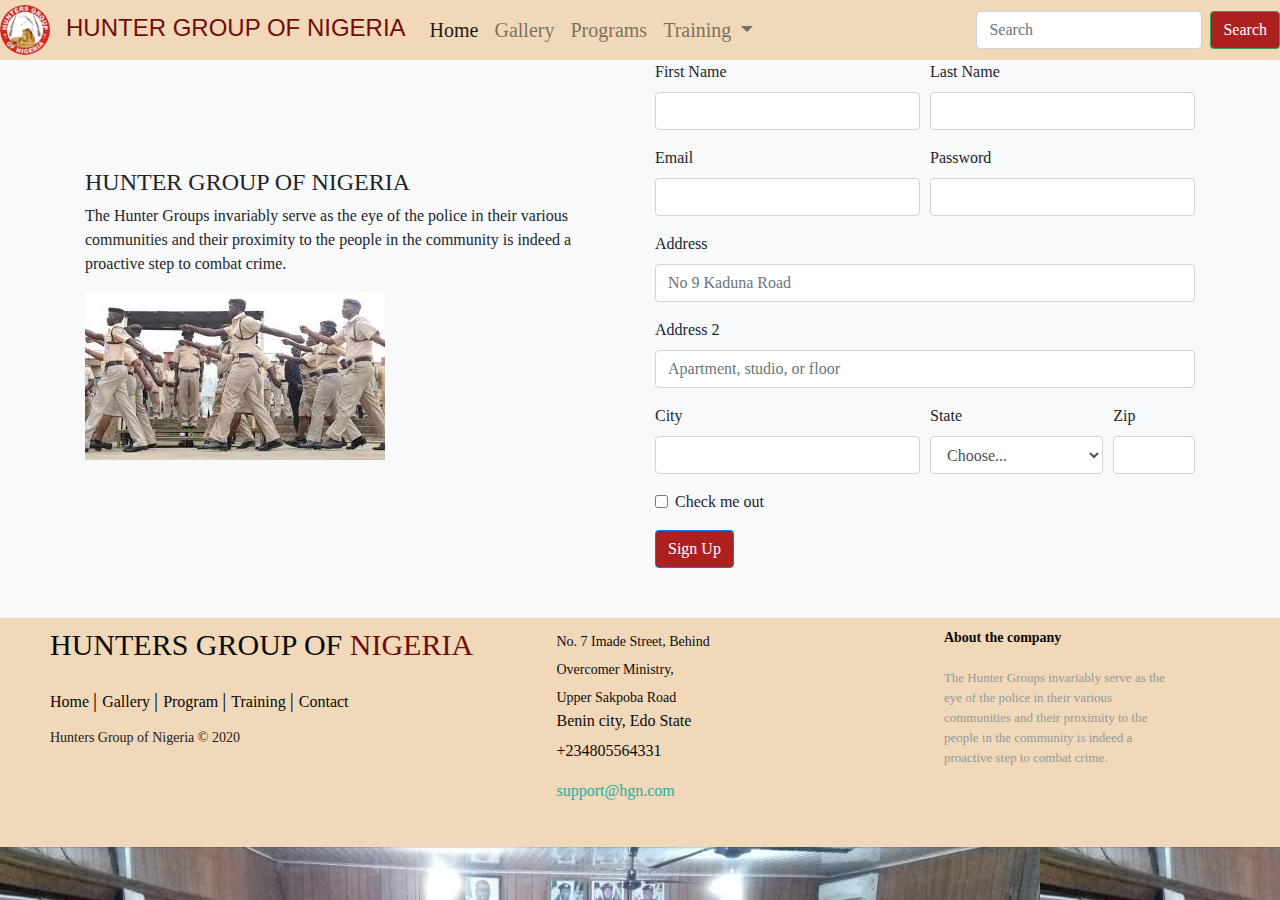
==== form.html @ 837a9f55 "first commit" ====
<!DOCTYPE html>
<head>
  <!-- Required meta tags -->
  <meta charset="utf-8">
  <meta name="viewport" content="width=device-width, initial-scale=1, shrink-to-fit=no">

  <!-- Bootstrap CSS -->
  <link rel="stylesheet" href="./asset/bootstrap/css/bootstrap.min.css">
  <link rel="stylesheet" href="./asset/css/style.css">

  <title>HUNTER GROUP OF NIGERIA</title>
</head>
<body class="form-body">

  <nav class="main-navbar  navbar-expand-lg navbar-light bg-light">
      
    
      <div class="collapse navbar-collapse" id="navbarSupportedContent">
        <a class="navbar-brand" href="#">
          <img class= "navbar-image" src="./asset/images/project 1.jpg" alt="">
         </a>
         <a class="navbar-brand" href="#">
          <h4 class="nav-text">HUNTER GROUP OF NIGERIA</h4>
         </a>
         <button class="navbar-toggler" type="button" data-toggle="collapse" data-target="#navbarSupportedContent" aria-controls="navbarSupportedContent" aria-expanded="false" aria-label="Toggle navigation">
           <span class="navbar-toggler-icon"></span>
         </button>
        <ul class="navbar-nav mr-auto">
          <li class="nav-item active">
            <a class="nav-link" href="./index1.html">Home <span class="sr-only">(current)</span></a>
          </li>
          <li class="nav-item">
            <a class="nav-link" href="./gallery.html">Gallery</a>
          </li>
          <li class="nav-item">
            <a class="nav-link" href="#">Programs</a>
          </li>
          <li class="nav-item dropdown">
            <a class="nav-link dropdown-toggle" href="#" id="navbarDropdown" role="button" data-toggle="dropdown" aria-haspopup="true" aria-expanded="false">
              Training
            </a>
            <div class="dropdown-menu" aria-labelledby="navbarDropdown">
              <a class="dropdown-item" href="#">Action</a>
              <a class="dropdown-item" href="#">Another action</a>
              <div class="dropdown-divider"></div>
              <a class="dropdown-item" href="#">Something else here</a>
            </div>
          </li>
        </ul>
        <form class="form-inline my-2 my-lg-0">
          <input class="form-control mr-sm-2" type="search" placeholder="Search" aria-label="Search">
          <button class="btn btn-outline-success my-2 my-sm-0" type="submit">Search</button>
        </form>
      </div>
  <div class="container">
      <div class="content-row">
        <div class="row d-flex align-items-center">
          <div class="col first-col">
              <h4>HUNTER GROUP OF NIGERIA</h4>
              <p class="how"> The Hunter Groups invariably serve as the eye of the police in their various communities and their proximity to the people in the community is indeed a proactive step to combat crime.</p>

              <img src="./asset/images/gallery1.jpg" alt="">
          </div>
          
          <div class="col second-col">
           
          <form>
            <div class="form-row">
              <div class="form-group col-md-6">
                <label for="inputEmail4">First Name</label>
                <input type="email" class="form-control" id="inputEmail4">
              </div>
              <div class="form-group col-md-6">
                <label for="inputPassword4">Last Name</label>
                <input type="password" class="form-control" id="inputPassword4">
              </div>
            </div>
            <div class="form-row">
              <div class="form-group col-md-6">
                <label for="inputEmail4">Email</label>
                <input type="email" class="form-control" id="inputEmail4">
              </div>
              <div class="form-group col-md-6">
                <label for="inputPassword4">Password</label>
                <input type="password" class="form-control" id="inputPassword4">
              </div>
            </div>
            <div class="form-group">
              <label for="inputAddress">Address</label>
              <input type="text" class="form-control" id="inputAddress" placeholder="No 9 Kaduna Road">
            </div>
            <div class="form-group">
              <label for="inputAddress2">Address 2</label>
              <input type="text" class="form-control" id="inputAddress2" placeholder="Apartment, studio, or floor">
            </div>
            <div class="form-row">
              <div class="form-group col-md-6">
                <label for="inputCity">City</label>
                <input type="text" class="form-control" id="inputCity">
              </div>
              <div class="form-group col-md-4">
                <label for="inputState">State</label>
                <select id="inputState" class="form-control">
                  <option selected>Choose...</option>
                  <option>...</option>
                </select>
              </div>
              <div class="form-group col-md-2">
                <label for="inputZip">Zip</label>
                <input type="text" class="form-control" id="inputZip">
              </div>
            </div>
            <div class="form-group">
              <div class="form-check">
                <input class="form-check-input" type="checkbox" id="gridCheck">
                <label class="form-check-label" for="gridCheck">
                  Check me out
                </label>
              </div>
            </div>
            <button type="submit" class="btn btn-primary">Sign Up</button>
          </form>
                </div>
              </div>    
      
            </div>
        </div>
        </div>
  </div>

  <footer class="footer-distributed">

    <div class="footer-left">

      <h3>HUNTERS GROUP OF<span>  NIGERIA</span></h3>

      <p class="footer-links">
        <a href="#" class="link-1">Home</a>
        
        <a href="./gallery.html">Gallery</a>
      
        <a href="#">Program</a>
      
        <a href="#">Training</a>
        
        <a href="#">Contact</a>
      </p>

      <p class="footer-company-name">Hunters Group of Nigeria © 2020</p>
    </div>

    <div class="footer-center">

      <div>
        <i class="fa fa-map-marker"></i>
        <p><span>No. 7 Imade Street, Behind</span> 
          <span>Overcomer Ministry,</span> 
          <span>Upper Sakpoba Road</span>
          Benin city, Edo State</p>
      </div>

      <div>
        <i class="fa fa-phone"></i>
        <p>+234805564331</p>
      </div>

      <div>
        <i class="fa fa-envelope"></i>
        <p><a href="mailto:support@company.com">support@hgn.com</a></p>
      </div>

    </div>

    <div class="footer-right">

      <p class="footer-company-about">
        <span>About the company</span>
        The Hunter Groups invariably serve as the eye of the police in their various communities and their proximity to the people in the community is indeed a proactive step to combat crime.
      </p>

      <div class="footer-icons">

        <a href="#"><i class="fa fa-facebook"></i></a>
        <a href="#"><i class="fa fa-twitter"></i></a>
        <a href="#"><i class="fa fa-linkedin"></i></a>
        <a href="#"><i class="fa fa-github"></i></a>

      </div>

    </div>

    <script src="./asset/bootstrap/js/bootstrap.bundle.js" ></script>

</script>
    
</body>
</html>
---- asset/css/style.css ----
.header {
    height: 82.5vh;
    display: flex;
    justify-content: space-between;
    align-items: center;
    padding: 0 3rem;
}

.nav-text {
    color: rgb(114, 12, 12);
    font-family: Verdana, Geneva, Tahoma, sans-serif;
    padding-top: 5px;
}

.navbar-image {
    width: 50px;
    height: 50px;
    border-radius: 100%;
    padding: 0%;
}

.navbar-collapse {
    font-size: 20px;
    background-color:  rgb(240, 216, 184);
}

.navbar-nav {
    text-align: left;
}

.header-text {
   display: inline-block;
    right: 20px;
}

.carousel-item {
    height: 95vh;
}

.carousel-text {
    /* color: rgb(172, 32, 32); */
   
    font-weight: 800;
    font-size: 20px;
}

.join-us {
    color: white;
}

.about-section {
    padding: 30px;
    margin: 70px 0;
}
.about-us{
        width: 80%;
        min-width: 100%;
        background-color:  rgb(240, 216, 184);

    
        padding: 2rem 4rem;
}

.about-img {
    width: 100%;
    height: 100%;
}

.btn {
    background-color: rgb(172, 32, 32);
    color: white;
}

.feature img {
    width: 100%;
    height: 180px;
    margin: 10px;
}

.features {
    display: grid ;

    grid-template-columns: auto auto auto;
    grid-column-gap: 40px;
    padding: 40px 60px 0;
    margin: 10px;
    font-style: inherit;
    /* font-family: cursive; */
    color:#3f4557;
}

.features-title {
   grid-column-start: 1;
   grid-column-end: 4;
   background-color: rgb(172, 32, 32);
   color: white;
   display: block;
   text-align: center;
}

.feature {
   margin: 5px;

}

/* NEW */

.news-img {
    width: 700px;
    height: 450px;
    padding-bottom: 20px;
}

.Halima-img {
    width: 700px;
    height: 600px;
    padding-top: 20px;
}

.Halima-baba {
    font-style: oblique;
}

.Wildlife {
    padding-top: 30px;
}

.news1 {
    font-size: 30px;
    font-style: oblique;
    color: rgb(114, 12, 12);
    padding-bottom: 40px;

}

.news-nigerians {
    font-size: 23px;
    padding-bottom: 10px;
}

.news1-hunters {
    padding-right: 350px;
  
}

.main-gallery {
    align-items: center;
}
 /* End of News1 */


/* Subscribe area */

.subscribe{
    padding: 4rem 4rem;
    grid-column-start: 1;
    grid-column-end: 4;
   
    color: white;
    display: flex;
    text-align: center;
    justify-content: center;
    width: 100%;
    flex-direction: initial;
}

.newsletter {
    margin-right: 20px;
}

.newsletter h3{
  font-size: 25px;
  color: #344563;
}

.newsletter p{
    color: #344563;
    font-size: 12px;
}

.subscribeForm input{
    padding: 10px 5px;
    width: 150px;
    
}

.subscribeForm {
    margin-left: 20px;
}

.btn-subscribe{
    width: auto;
    margin: 0;
    border: none;
}

.form-body {
    font-family:  'Poppins', sans-serif;
    background-color: #E6EFF6;
    background-image: url("../images/project\ 8.jpg");
    background-color: rgba(255, 0, 0, 0.616);
}

/* Gallery Style */

.gallery-back {
    background-color: rgba(172, 32, 32, 0.061);
}

/* End of gallery style */


/* Footer Style */


@import url(https://fonts.googleapis.com/css?family=Open+Sans:400,500,300,700);

* {
  font-family: Open Sans;
}


.footer-distributed{
    background-color: rgb(240, 216, 184);
	box-shadow: 0 1px 1px 0 rgba(0, 0, 0, 0.12);
	box-sizing: border-box;
	width: 100%;
	text-align: left;
	font: bold 16px sans-serif;
    padding: 55px 50px;
    padding-top: 10px;
    padding-bottom: 10px;
    margin-top: 50px;
}

.footer-distributed .footer-left,
.footer-distributed .footer-center,
.footer-distributed .footer-right{
	display: inline-block;
	vertical-align: top;
}

/* Footer left */

.footer-distributed .footer-left{
	width: 40%;
}

/* The company logo */

.footer-distributed h3{
	color:  #0a0a0a;
	font: normal 36px 'Open Sans', cursive;
    margin: 0;
    font-size: 30px;
}

.footer-distributed h3 span{
    color:  RGB(114, 12, 12);
    font-size: 30px;
}

/* Footer links */

.footer-distributed .footer-links{
	color:  #070707;
	margin: 20px 0 12px;
	padding: 0;
}

.footer-distributed .footer-links a{
	display:inline-block;
	line-height: 1.8;
  font-weight:400;
	text-decoration: none;
	color:  inherit;
}

.footer-distributed .footer-company-name{
	color:  #222;
	font-size: 14px;
	font-weight: normal;
	margin: 0;
}

/* Footer Center */

.footer-distributed .footer-center{
	width: 35%;
}

.footer-distributed .footer-center i{
	background-color:  #33383b;
	color: #0a0a0a;
	font-size: 25px;
	width: 38px;
	height: 38px;
	border-radius: 50%;
	text-align: center;
	line-height: 42px;
	margin: 10px 15px;
	vertical-align: middle;
}

.footer-distributed .footer-center i.fa-envelope{
	font-size: 17px;
	line-height: 38px;
}

.footer-distributed .footer-center p{
	display: inline-block;
	color: #0c0c0c;
  font-weight:400;
	vertical-align: middle;
	margin:0;
}

.footer-distributed .footer-center p span{
	display:block;
	font-weight: normal;
	font-size:14px;
	line-height:2;
}

.footer-distributed .footer-center p a{
	color:  lightseagreen;
	text-decoration: none;;
}

.footer-distributed .footer-links a:before {
  content: "|";
  font-weight:300;
  font-size: 20px;
  left: 0;
  color: rgb(5, 5, 5);
  display: inline-block;
  padding-right: 5px;
}

.footer-distributed .footer-links .link-1:before {
  content: none;
}

/* Footer Right */

.footer-distributed .footer-right{
	width: 20%;
}

.footer-distributed .footer-company-about{
	line-height: 20px;
	color:  #92999f;
	font-size: 13px;
	font-weight: normal;
	margin: 0;
}

.footer-distributed .footer-company-about span{
	display: block;
	color:  #0a0a0a;
	font-size: 14px;
	font-weight: bold;
	margin-bottom: 20px;
}

.footer-distributed .footer-icons{
	margin-top: 25px;
}

.footer-distributed .footer-icons a{
	display: inline-block;
	width: 35px;
	height: 35px;
	cursor: pointer;
	
	border-radius: 2px;

	font-size: 20px;
	color: #070707;
	text-align: center;
	line-height: 35px;

	margin-right: 3px;
	margin-bottom: 5px;
}

/* If you don't want the footer to be responsive, remove these media queries */

@media (max-width: 880px) {

	.footer-distributed{
		font: bold 14px sans-serif;
	}

	.footer-distributed .footer-left,
	.footer-distributed .footer-center,
	.footer-distributed .footer-right{
		display: block;
		width: 100%;
		margin-bottom: 40px;
		text-align: center;
	}

	.footer-distributed .footer-center i{
		margin-left: 0;
	}

}
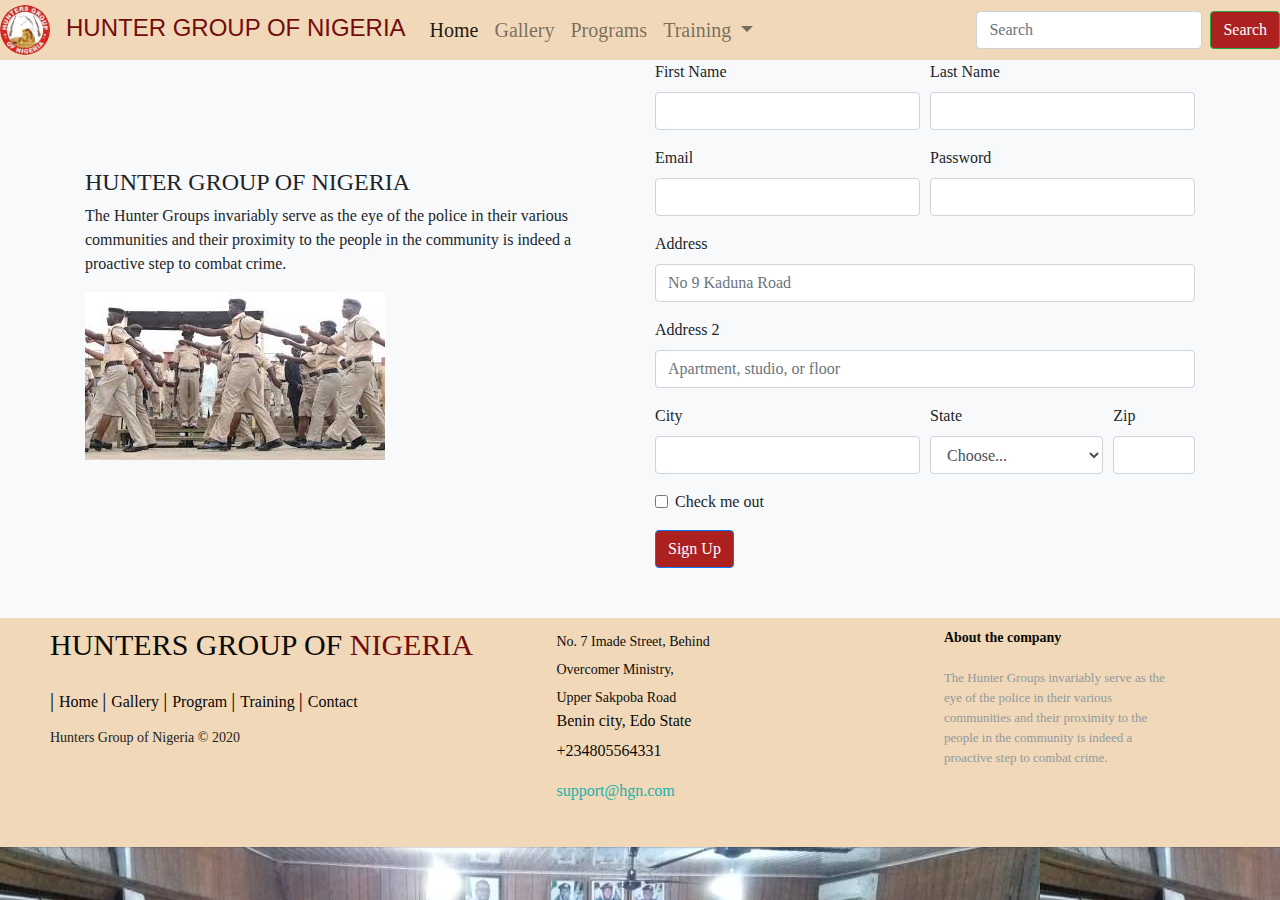
==== commit b69bafb1: "modify files" ====
--- a/form.html
+++ b/form.html
@@ -27,7 +27,7 @@
          </button>
         <ul class="navbar-nav mr-auto">
           <li class="nav-item active">
-            <a class="nav-link" href="./index1.html">Home <span class="sr-only">(current)</span></a>
+            <a class="nav-link" href="./index.html">Home <span class="sr-only">(current)</span></a>
           </li>
           <li class="nav-item">
             <a class="nav-link" href="./gallery.html">Gallery</a>
@@ -135,7 +135,7 @@
       <h3>HUNTERS GROUP OF<span>  NIGERIA</span></h3>
 
       <p class="footer-links">
-        <a href="#" class="link-1">Home</a>
+        <a href="./index.html">Home</a>
         
         <a href="./gallery.html">Gallery</a>
       
